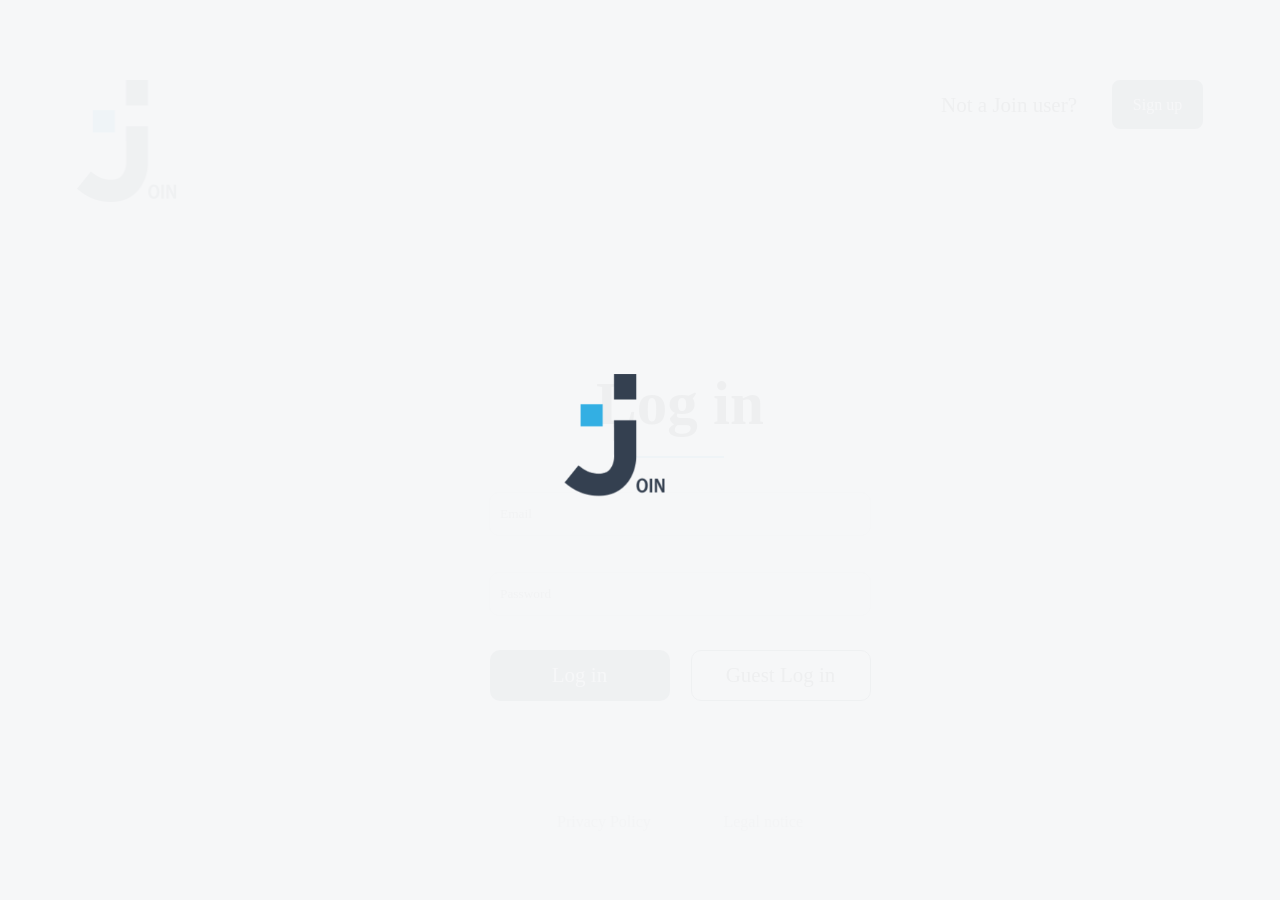
==== HTML/add-task.html @ b6048b2f "Initial commit" ====
<!DOCTYPE html>
<html lang="de">
  <head>
    <meta charset="UTF-8" />
    <meta name="viewport" content="width=device-width, initial-scale=1.0" />
    <link rel="preconnect" href="https://fonts.googleapis.com" />
    <link rel="preconnect" href="https://fonts.gstatic.com" crossorigin />
    <link
      href="https://fonts.googleapis.com/css2?family=Delius+Swash+Caps&family=Inter:ital,opsz,wght@0,14..32,100..900;1,14..32,100..900&family=Open+Sans:ital,wght@0,300..800;1,300..800&family=Raleway:ital,wght@0,100..900;1,100..900&display=swap"
      rel="stylesheet"
    />
    <link rel="icon" type="image/x-icon" href="../Assets/favIcon.png" />

    <link rel="stylesheet" href="../style.css" />
    <link rel="stylesheet" href="../CSS/header.css" />
    <link rel="stylesheet" href="../CSS/nav-bar.css" />
    <link rel="stylesheet" href="../CSS/add-task.css" />

    <script src="../script.js"></script>
    <script src="../JS/nav-bar.js"></script>
    <script src="../JS/header.js"></script>

    <title>Summary</title>
  </head>
  <body id="body" onload="userCheck()">
    <div id="frame">
      <div id="main-container">
        <div id="header" w3-include-html="../HTML/header.html"></div>
        <div id="main-content">
          <div class="hero">
            <div>
            <div class="title-arrow">
              <h1>Add Task</h1>
            </div>
            <div class="form-container">
              <div class="form-left">
                <div class="input-containers">
                  <p>Title<span>*</span></p>
                  <input class="title-input" type="text" placeholder="Enter a title" id="title-input" onchange="clearTitleError()"/>
                  <div class="erorr-msg" id="title-error"></div>
                </div>
                <div class="input-containers">
                  <p>Description<span>*</span></p>
                  <textarea class="description-input" placeholder="Enter a Description" id="description" onchange="clearDescriptionError()"></textarea>
                  <div class="erorr-msg description-error" id="description-error"></div>
                </div>
                <div class="input-containers" id="input-contacts">
                  <p>Assigned to</p>
                  <div onclick="openDropDownMenuUser(), addUserToTask()" class="drop-down">
                    <div>Select contacts to assign</div>
                    <div>
                      <img class="drop-down-arrow" id="drop-down-arrow-contacts" src="../Assets/arrow_drop_downaa (1).png" alt="Arrow down"/>
                    </div>
                  </div>
                  <div class="contact-list-container" id="contact-list"></div>
                  <div id="addedUers"></div>
                </div>
              </div>
              <hr />
              <div class="form-right">
                <div class="input-containers">
                  <p>Due date<span>*</span></p>
                  <input class="date-input" type="date" id="date-input" onchange="clearDateError()"/>
                  <div class="erorr-msg" id="date-error"></div>
                </div>
                <div class="prio-container">
                  <p>Prio</p>
                  <div class="prio-btn-container" id="prio-container">
                    <button onclick="changeColorPrioBtn('urgent')" id="btn-urgent" class="btn-prio-urgent">Urgent<img id="urgent-img" src="../Assets/prio_urgent.png" alt="Urgent"/></button>
                    <button onclick="changeColorPrioBtn('medium')" id="btn-medium" class="btn-prio-medium">Medium<img id="medium-img" src="../Assets/prio_medium.png" alt="Medium"/></button>
                    <button onclick="changeColorPrioBtn('low')" id="btn-low" class="btn-prio-low">Low<img id="low-img" src="../Assets/prio_low.png" alt="Low"/></button>
                  </div>
                </div>
                <div class="input-containers" id="input-category">
                  <p>Category<span>*</span></p>
                  <div class="drop-down" onclick="openDropDownMenuCategory()">
                    <div id="selected-category">Select task category</div>
                      <img class="drop-down-arrow" id="drop-down" src="../Assets/arrow_drop_downaa (1).png" alt="Arrow down"/>
                      <div class="erorr-msg category-error" id="category-error"></div>
                  </div>
                  <div class="category-options hidden" id="categorySelect">
                    <div onclick="selectCategory('Technical Task')">
                      Technical Task
                    </div>
                    <div onclick="selectCategory('User Story')">User Story</div>
                  </div>
                </div>
                <div class="input-containers">
                  <p>Subtasks</p>
                  <div class="subtask-container">
                    <input oninput="toggleButtonVisibility()" class="subtask-input" type="text" placeholder="Add new subtask" id="newSubtask"/>
                    <img onclick="toggleButtonVisibility(true)" id="plusButton" class="plus-img" src="../Assets/Subtasks +.png" alt=""/>
                    <button class="add-subtask" id="confirmButton" onclick="addSubtask()"><img src="../Assets/check_blue.png" alt="" /></button>
                    <span class="linie" id="linie" onclick="cancelSubtask()">|</span>
                    <button class="cancle-subtask" id="cancelButton" onclick="cancelSubtask()"><img src="../Assets/iconoir_cancel.png" alt="" /></button>
                  </div>
                  <div id="subtaskLabels" class="subtask-label-container"></div>
                  <p class="required">This field is required<span>*</span></p>
                </div>
              </div>
            </div>
            <div class="add-clear-task">
              <div>
                <p>This field is required<span>*</span></p>
              </div>
              <div class="clear-addTask-container">
                <button onclick="clearTask()" class="clear-btn">Clear <img src="../Assets/iconoir_cancel.png" alt=""/></button>
                <button onclick="checkAddTaks()" class="creatTask-btn">Creat Task <img src="../Assets/check.png" alt=""/></button>
              </div>
            </div>
          </div>
        </div>
      </div>
      </div>
      <div class="overlay-msg" id="add-task-msg">
        <div class="msg-box" id="msgBox">You added task sucsessfuly</div>
      </div>
      <div id="nav-bar" w3-include-html="../HTML/nav-bar.html"></div>
      <script src="../JS/add-task-subtask.js"></script>
      <script src="../JS/add-task.js"></script>
      <script src="../JS/add-task-prio.js"></script>
      <script src="../JS/template.js"></script>
    </div>
  </body>
</html>
---- style.css ----
* {
  box-sizing: border-box;
  margin: 0;
  font-family: inter;
}

body {
  display: flex;
  flex-direction: column;
}

a {
  text-decoration: none;
}

.clickable:hover {
  cursor: pointer;
}

#main-container {
  /* margin: 0 auto; Mihael */
  width: 100%;
  /* Mihael */
  position: relative;
  overflow-x: hidden;
}

#main-content {
  width: calc(100vw - 234px);
  max-width: calc(1440px - 234px);
  display: flex;
  flex-direction: column;
}

#frame {
  display: unset;
  background-color: #f6f7f8;
  width: 100%;
  justify-content: space-between;
  overflow-y: hidden;
  height: 100vh;

}

h1 {
  font-family: Inter;
  font-size: 61px;
  font-weight: 700;
  line-height: 73.2px;
}

h3 {
  font-size: 21px;
  font-weight: 400;
  line-height: 24px;
  text-align: center;
}

header {
  height: 80px;
  width: auto;
  display: flex;
  align-items: flex-start;
  padding: 80px 77px;
  justify-content: space-between;
}

.highlight-legal-documents {
  color: #29ABE2;
}

.header-logo {
  height: 39px;
  width: 32px;
}

button {
  cursor: pointer;
}

.user-button {
  display: flex;
  align-items: center;
  justify-content: center;
  height: 40px;
  width: 40px;
  border-radius: 100%;
  border: solid 3px #2a3647;
}

.user-button:hover {
  cursor: pointer;
}

.hero {
  padding-left: 16px;
  padding-right: 16px;
  padding-top: 110px;
  display: flex;
  justify-content: center;
  align-items: flex-start;
  flex-direction: column;
  gap: 20px;
}

h4 {
  font-size: 64px;
  font-weight: 600;
}

h5 {
  font-size: 10px;
}

.title-arrow {
  display: flex;
  justify-content: space-between;
  align-items: top;
  width: 100%;
}

.arrow-left {
  height: 32px;
  width: 32px;
}

.imprint-title {
  padding-bottom: 16px;
}

.email-div {
  padding-top: 16px;
}

h2 {
  font-size: 16px;
  font-weight: 800;
  text-align: left;
  text-underline-position: from-font;
  text-decoration-skip-ink: none;
}

.login-header {
  padding: 37px 38px;
}

.login-logo {
  position: relative;
  height: 122px;
  width: 100px;
}

input:focus {
  outline: none !important;
  border: 1px solid #29abe2;
}

.input-box {
  position: relative;
  height: 48px;
  width: 402px;
  display: flex;
  justify-content: space-between;
  align-items: center;
  padding: 0 10px;
}

.input-box input {
  border: solid 1px #d1d1d1;
  border-radius: 10px;
  height: 44px;
  width: 100%;
  padding-left: 10px;
  padding-right: 10px;
}

.input-img {
  position: absolute;
  right: 20px;
  height: 24px;
  width: 24px;
}

.show-password-img {
  cursor: pointer;
}

.input-box input:focus {
  outline: none !important;
  border: 1px solid #29abe2 !important;
}

.erorr-msg {
  display: none;
  font-size: 12px;
  color: red;
  padding-left: 12px;
  position: absolute;
  top: 50px;
}

.initials-circle-logo {
  display: inline-flex;
  justify-content: center;
  align-items: center;
  width: 40px;
  height: 40px;
  border-radius: 50%;
  color: #29abe2;
  font-weight: bold;
  font-size: 16px;
  margin: 5px;
  text-transform: uppercase;
}

.initials-circle-logo h3 {
  font-size: 20px;
  font-weight: 600;
}

.add-clear-task-mobile {
  display: none;
}

#click-privacy {
  transition: all 0.2s ease;
}

#click-legal {
  transition: all 0.2s ease;
}

.color-on-click {
  color: #29ABE2;
  font-weight: 800;
}

.color-on-click-hover:hover {
  color: #29ABE2;
  font-weight: 800;
}

.msg-box {
  height: 74px;
  width: 326px;
  position: absolute;
  background-color: #2a3647;
  display: flex;
  justify-content: center;
  align-items: center;
  color: white;
  font-size: 20px;
  border-radius: 20px;
  animation: overlaySlideIn 0.5s linear forwards;
  top: 50%;
  left: 50%;
  transform: translate(-50%, -50%);
}

.overlay-msg {
  display: none;
  position: absolute;
  top: 0;
  left: 0;
  height: 100vh;
  width: 100vw;
  background-color: rgba(0, 0, 0, 0.356);
  justify-content: center;
  align-items: center;
  z-index: 1000;
}

@keyframes overlaySlideIn {
  0% {
    top: 100%;
    left: 50%;
    transform: translate(-50%, 0);
  }

  100% {
    top: 50%;
    left: 50%;
    transform: translate(-50%, -50%);
  }
}

@media (max-width: 830px) {
  #main-content {
    height: calc(100vh - 160px);
    width: 100%;
  }

  .add-clear-task-mobile {
    display: flex;
    background-color: #f6f7f8;
    justify-content: flex-end;
    padding: 10px;
  }

  .add-clear-task-mobile p {
    display: none;
  }
}

@media (max-width: 680px) {
  h1 {
    font-size: 47px;
  }
}

@media (max-width: 500px) {
  .input-box {
    width: calc(100% - 32px);
  }

  .input-box input {
    width: 100%;
  }
}

@media (max-width: 340px) {
  h1 {
    font-size: 32px;
  }
}

.grid-container {
  display: grid;
  grid-template-columns: 41px 1fr;
  padding: 16px 0;
}

.grid-container div {
  padding: 0px;
}

.grid-container h1 {
  font-size: 24px;
}

@media screen and (min-width: 830px) {
  #frame {
    display: flex;
    flex-direction: row-reverse;
    justify-content: start;
    width: unset;
  }

  h5 {
    font-size: 14px;
  }

  .hero {
    padding-left: 96px;
    padding-top: 110px;
  }
}
---- CSS/header.css ----
#header {
  height: 80px;
  align-items: center;
  padding-left: 16px;
  padding-right: 16px;
  box-shadow: 0px 4px 4px 0px #0000001a;
  justify-content: space-between;
  position: sticky;
  top: -1px;
  background-color: white;
  z-index: 1000;
  display: flex;
}

.header-logo {
  height: 39px;
  width: 32px;
}

.user-button {
  display: flex;
  align-items: center;
  justify-content: center;
  height: 40px;
  width: 40px;
  border-radius: 100%;
  border: solid 2px #2a3647;
}

#header-center {
  display: none;
  font-weight: 400;
  font-size: 20px;
}

.header-right-logged-out {
  display: none;
}

.header-right-logged-in {
  display: flex;
  justify-content: space-between;
  align-items: center;
}

#help-button {
  display: none;
  padding-right: 16px;
}

/* User-Button Menue */
.usr-menu-box {
  background-color: #2A3647;
  color: #CDCDCD;
  text-decoration: none;
  border-radius: 20px 0px 20px 20px;
  padding: 18px 10px;
  display: flex;
  flex-direction: column;
  position: absolute;
  top: 96px;
  right: 10px;
  transition: all 250ms ease-in-out;
  box-shadow: 0px 0px 4px 0px #0000001A;
  z-index: 2;
  gap: 8px;
}

.usr-menu-closed {
  transform: translateX(calc(100% + 14px));
}

.usr-menu-button {
  color: #CDCDCD;
  background-color: #2a364700;
  border: unset;
  display: flex;
  padding: 8px 16px;
  font-size: 16px;
}

.usr-menu-button:hover {
  color: white;
}

.ar-overlay-box {
  position: fixed;
  top: 0;
  right: 0;
  bottom: 0;
  left: 0;
  display: none;
  z-index: 1;
}

.ar-overlay-closed {
  display: unset;
}

@media screen and (min-width: 830px) {
  #usr-menu-help-button {
    display: none;
  }

  #header-center {
    display: unset;
  }

  #header {
    justify-content: space-between !important;
  }
}

@media screen and (min-width: 830px) {
  #header-left {
    display: none;
  }

  #header {
    position: sticky;
    height: 96px;
    box-shadow: none;
    padding: 20px 40px 20px 116px;
    box-shadow: 0px 4px 4px 0px #0000001a;
    justify-content: flex-end;
  }

  #help-button {
    display: unset;
  }

  .user-button {
    height: 56px;
    width: 56px;
    border: solid 3px #2A3647;
  }

  #help-button-usr-menu {
    display: none;
  }
}
---- CSS/nav-bar.css ----
.menu-logged-in {
  display: flex;
  justify-content: space-between;
  align-items: center;
  padding: 2px 0;
}

.menu-logged-out {
  display: none;
}

#nav-bar {
  position: sticky;
  bottom: 0;
  background: #2a3647;
  color: #cdcdcd;
  box-shadow: 0px 0px 4px 0px #0000001a;
}

.frame-nav-bar-logged-in {
  display: flex;
  flex-direction: column;
  justify-content: space-between;
  align-items: center;
  height: 100%;
}

.frame-nav-bar-logged-out {
  display: flex;
  justify-content: space-between;
}

.legal-documents-logged-in {
  display: none;
  padding-bottom: 64px;
}

.legal-documents-logged-out {
  display: flex;
  gap: 4px;
}

.legal-documents-logged-out .nav-button {
  width: 100%;
  padding: 8px;
}

.log-in-logged-in {
  display: none;
}

#logo-nav-bar {
  display: none;
  padding: 64px 0;
}

#logo-nav-bar svg {
  height: 122px;
}

.nav-button {
  background-color: unset;
  border: none;
  padding: unset;
  display: flex;
  justify-content: center;
  flex-direction: column;
  align-items: center;
  width: 80px;
  height: 76px;
  transition: color 0.3s, fill 0.3s;
  color: #cdcdcd;
  font-size: 14px;
  border-radius: 16px;
}

#summary-button:hover #summary-img {
  background-image: url(../Assets/img/summary_w_L.png);
}

#board-button:hover #board-img {
  background-image: url(../Assets/img/board_w_L.png);
}

#add-task-button:hover #add-task-img {
  background-image: url(../Assets/img/add-task_w_L.png);
}

#contacts-button:hover #contacts-img {
  background-image: url(../Assets/img/contacts_w_L.png);
}

#log-in-button:hover #log-in-img {
  background-image: url(../Assets/img/log-in_w_L.png);
}

.nav-button:hover {
  background-color: #091931;
  color: white;
}

.nav-button-img {
  width: 24px;
  height: 24px;
  background-repeat: no-repeat;
  background-position: center;
  background-size: 24px;
}

#summary-img {
  background-image: url(../Assets/img/summary_g_L.png);
}

#board-img {
  background-image: url(../Assets/img/board_g_L.png);
}

#add-task-img {
  background-image: url(../Assets/img/add-task_g_L.png);
}

#contacts-img {
  background-image: url(../Assets/img/contacts_g_L.png);
}

#log-in-img {
  background-image: url(../Assets/img/log-in_g_L.png);
}

@media screen and (min-width: 382px) {
  .menu-logged-in {
    padding: 2px 2px;
    gap: 10px;
  }

  .frame-nav-bar-logged-out {
    padding: 0 16px;
  }
}

@media screen and (min-width: 830px) {
  #menu {
    flex-direction: column;
    align-items: center;
  }

  #nav-bar {
    height: 100vh;
    display: flex;
    flex-direction: column;
    justify-content: space-between;
    position: sticky;
    top: 0;
  }

  .nav-button {
    width: 232px;
    height: 46px;
    display: flex;
    flex-direction: unset;
    gap: 8px;
    border-radius: unset;
  }

  .nav-button-img {
    width: 32px;
    height: 32px;
    background-size: 32px;
    justify-content: center;
  }

  .nav-button p {
    width: 80px;
    display: flex;
    justify-content: start;
    font-size: 16px;
  }

  .nav-button:hover {
    border-radius: unset;
  }

  #logo-nav-bar {
    display: flex;
    justify-content: center;
  }

  #legal-documents {
    display: flex;
    flex-direction: column;
    justify-content: center;
    align-items: center;
    width: 100%;
  }

  #legal-documents p {
    padding-left: 52px;
    width: 100%;
  }

  .footer-button {
    padding: unset;

    display: flex;
    flex-direction: row;
    justify-content: start;
    align-items: start;

    align-items: center;
    width: 100%;
    height: 76px;
    transition: color 0.3s, fill 0.3s;
  }

  .footer-button-frame {
    display: flex;
    justify-content: center;
    flex-direction: unset;
    align-items: start;
    height: 76px;
    width: calc(232 - (2 * 53));
  }

  .footer-button svg {
    width: 30px;
    height: 30px;
  }

  .frame-nav-bar-logged-out {
    flex-direction: column;
    justify-content: space-between;
    padding: 0 0 64px;
    height: 100%;
  }

  .frame-nav-bar-logged-in {
    padding: 0 0 64px;
  }

  .legal-documents-logged-out .nav-button {
    width: 232px;
  }
}
---- CSS/add-task.css ----
.prio-container {
  display: flex;
  flex-direction: column;
  gap: 10px;
}

.prio-btn-container {
  display: flex;
  justify-content: space-between;
  padding-bottom: 16px;
}

.hero {
  display: block;
  padding-top: 110px;
  padding-left: 96px;
}

.form-container {
  display: flex;
  justify-content: space-between;
  padding-top: 48px;
  width: 100%;
}

.form-left {
  width: 440px;
}

.form-right {
  width: 440px;
}

.btn-prio-urgent {
  display: flex;
  justify-content: center;
  align-items: center;
  gap: 10px;
  height: 41px;
  width: 121px;
  background-color: #ffffff;
  border: none;
  box-shadow: 0px 0px 4px 0px #0000001a;
  border-radius: 8px;
}

.btn-prio-medium {
  display: flex;
  justify-content: center;
  align-items: center;
  gap: 10px;
  height: 41px;
  width: 121px;
  background-color: #ffa800;
  border: none;
  box-shadow: 0px 0px 4px 0px #0000001a;
  border-radius: 8px;
}

.btn-prio-low {
  display: flex;
  justify-content: center;
  align-items: center;
  gap: 10px;
  height: 41px;
  width: 121px;
  background-color: #ffffff;
  border: none;
  box-shadow: 0px 0px 4px 0px #0000001a;
  border-radius: 8px;
}

.clear-addTask-container {
  display: flex;
  flex-direction: row;
  justify-content: flex-end;
  padding-right: 16px;
  gap: 8px;
}

.clear-btn {
  height: 56px;
  width: 110px;
  border: solid #2a3647;
  background-color: #f6f7f8;
  border-radius: 10px;
  display: flex;
  align-items: center;
  justify-content: center;
  gap: 4px;
  font-size: 21px;
}

.creatTask-btn {
  height: 56px;
  width: 183px;
  color: white;
  background-color: #2a3647;
  border: solid #2a3647;
  border-radius: 10px;
  display: flex;
  align-items: center;
  justify-content: center;
  gap: 4px;
  font-size: 21px;
}

span {
  color: #ff8190;
}

.title-input {
  height: 40px;
  border: 1px solid #d1d1d1;
  border-radius: 10px;
  padding-left: 21px;
}

.add-subtask {
  position: absolute;
  right: 16px;
}

.linie {
  display: none;
  position: absolute;
  right: 44px;
  color: #d1d1d1;
}

.cancle-subtask {
  position: absolute;
  right: 50px;
}

.subtask-input {
  height: 40px;
  border: 1px solid #d1d1d1;
  border-radius: 10px;
  padding-left: 21px;
  width: 100%;
}

button {
  border: none;
  background: none;
  padding-block: 0;
  padding-inline: 0;
}

input::placeholder {
  font-size: 16px;
}

.input-containers {
  display: flex;
  flex-direction: column;
  gap: 8px;
  width: 396px;
  padding-bottom: 16px;
  position: relative;
  width: 100%;
}

.description-input {
  height: 88px;
  border: 1px solid #d1d1d1;
  border-radius: 10px;
  padding: 18px 21px;
  font-size: 16px;
}

.date-input {
  height: 40px;
  border: 1px solid #d1d1d1;
  border-radius: 10px;
  padding: 0 21px;
}

.drop-down {
  height: 48px;
  border: 1px solid #d1d1d1;
  display: flex;
  align-items: center;
  justify-content: space-between;
  border-radius: 8px;
  padding-left: 16px;
  cursor: pointer;
  background-color: white;
  box-shadow: 0 2px 5px rgba(0, 0, 0, 0.1);
}

.drop-down-arrow {
  height: 20px;
  padding-right: 16px;
}

/* Dropdown-Inhalt */
.category-options {
  width: 100%;
  border-radius: 8px;
  background-color: white;
  box-shadow: 0 4px 6px rgba(0, 0, 0, 0.1);
  z-index: 10;
  padding: 5px 0;
  border: none;
  /* Entfernt den Rahmen */
  position: absolute;
  top: 80px;
}

.category-options div {
  padding: 10px;
  cursor: pointer;
  border: none;
  /* Kein Rahmen um die Optionen */
  border-radius: 0;
}

.category-options div:hover {
  background-color: #f0f0f0;
}

/* Versteckt */
.hidden {
  display: none;
}

.subtask {
  display: flex;
  justify-content: space-between;
  width: 360px;
}

.subtask-label-container {
  display: flex;
  flex-direction: column;
  height: 100px;
  overflow-y: auto;
  gap: 8px;
}

.subtask-label {
  padding: 5px 10px;
  border-radius: 15px;
  font-size: 14px;
  display: inline-flex;
  align-items: center;
  gap: 5px;
}

.subtask-label button {
  background: none;
  border: none;
  cursor: pointer;
  font-size: 12px;
}

.images-container {
  display: none;
  justify-content: space-between;
  width: 60px
}

.subtask-label:hover .images-container {
  display: flex;
}

.subtask-label:hover {
  background-color: rgba(128, 128, 128, 0.151);
}

.subtask-label:hover input {
  background-color: rgba(128, 128, 128, 0);
}

.subtask-label input {
  border: none;
  background-color: #f6f7f8;
  width: 300px;
}

.contact-list-container {
  display: none;
  height: 250px;
  background-color: white;
  z-index: 1000;
  position: absolute;
  top: 80px;
  overflow: auto;
  overflow-x: hidden;
  width: 100%;
  flex-direction: column;
  gap: 5px;
}

.contact {
  width: 100%;
  display: flex;
  justify-content: space-between;
  align-items: center;
  padding: 0 16px;
  z-index: 5;
}

.contact:hover{
  cursor: pointer;
}

.name-and-img {
  display: flex;
  flex-direction: row;
  align-items: center;
  gap: 16px;
}

.initials-circle {
  display: inline-flex;
  justify-content: center;
  align-items: center;
  width: 40px;
  height: 40px;
  border-radius: 50%;
  color: white;
  font-weight: bold;
  font-size: 16px;
  margin: 5px;
  text-transform: uppercase;
}

.subtask-container {
  display: flex;
  align-items: center;
  border: solid 1px #d1d1d1;
  border-radius: 10px;
}

.subtask-container input {
  border: none;
}

hr{
  height: 340px;
}

.plus-img {
  position: absolute;
  right: 16px;
  height: 24px;
  width: 24px;
}

::-webkit-scrollbar {
  width: 10px;
}

/* Track */
::-webkit-scrollbar-track {
  border-radius: 10px;
}

/* Handle */
::-webkit-scrollbar-thumb {
  background: #a8a8a8;
  border-radius: 10px;
}

#add-task-img {
  background-image: url(../Assets/img/add-task_w_L.png);
}

#add-task-button {
  background-color: #091931;
  color: white;
}

#confirmButton {
  display: none;
}

#cancelButton {
  display: none;
}

.add-clear-task {
  display: flex;
  justify-content: space-between;
  align-items: flex-end;
  padding-top: 10px;
}

.required {
  display: none;
}

.confirm-subtask {
  display: none;
}

.erorr-msg{
  top: 70px;
}
.description-error{
  top: 120px;
}

.category-error{
  top: 80px;
  padding-left: 0;
}

.selected-user{
  background-color: #2a3647;
  border-radius: 10px;
  color: white;
}

@media (max-width: 1290px) {
  .form-container {
    gap: 10px;
  }
}

@media (max-width: 1040px) {
  .btn-prio-urgent {
    width: 90px;
  }

  .btn-prio-medium {
    width: 90px;
  }

  .btn-prio-low {
    width: 90px;
  }

  .subtask {
    width: 100%;
  }

  .subtask input {
    width: 100%;
  }
  .hero {
    padding-top: 48px;
    padding-left: 10px !important;
    padding-right: 10px !important;
    /* width: 100% */
  }
}

@media (max-width: 830px) {
  #frame {
    overflow-y: auto;
  }

  .form-container {
    flex-direction: column;
  }

  hr {
    display: none;
  }

  .btn-prio-urgent {
    width: 121px;
  }

  .btn-prio-medium {
    width: 121px;
  }

  .btn-prio-low {
    width: 121px;
  }

  #main-content {
    align-items: center;
  }

  .add-clear-task {
    /*  display: none; */
    position: sticky;
    background-color: #f6f7f8;
    bottom: 0px;
    padding: 10px;
  }

  .add-clear-task p {
    display: none;
  }

  .required {
    display: block;
  }

  #nav-bar {
    box-shadow: none;
  }

  .title-arrow {
    position: sticky;
    top: 82px;
    background-color: #f6f7f8;
    z-index: 1;
  }
}

@media screen and (min-width: 830px) {
  #add-task-button {
    border-radius: 0;
  }
}

@media(max-width: 520px){
  .hero{
    width: 100%;
  }
}

@media (max-width: 490px) {
  .form-left {
    width: 100%;
  }

  .form-right {
    width: 100%;
  }

  .subtask {
    width: 100%;
  }

  .subtask input {
    width: 100%;
  }
  .prio-btn-container{
    gap: 5px;
  }
}
.form-container{
  padding-left: 30px;
  padding-right: 30px;
}


@media (max-width: 370px) {
  .btn-prio-urgent {
    width: 80px;
    gap: 5px;
  }

  .btn-prio-medium {
    width: 80px;
    gap: 5px;
  }

  .btn-prio-low {
    width: 80px;
    gap: 5px;
  }
  .clear-btn{
    height: 46px;
    width: 90px;
  }
  .creatTask-btn{
    height: 46px;
    width: 140px;
  }
}

@media (max-width: 1220px) {
  #main-content {
    width: auto;
  }
}
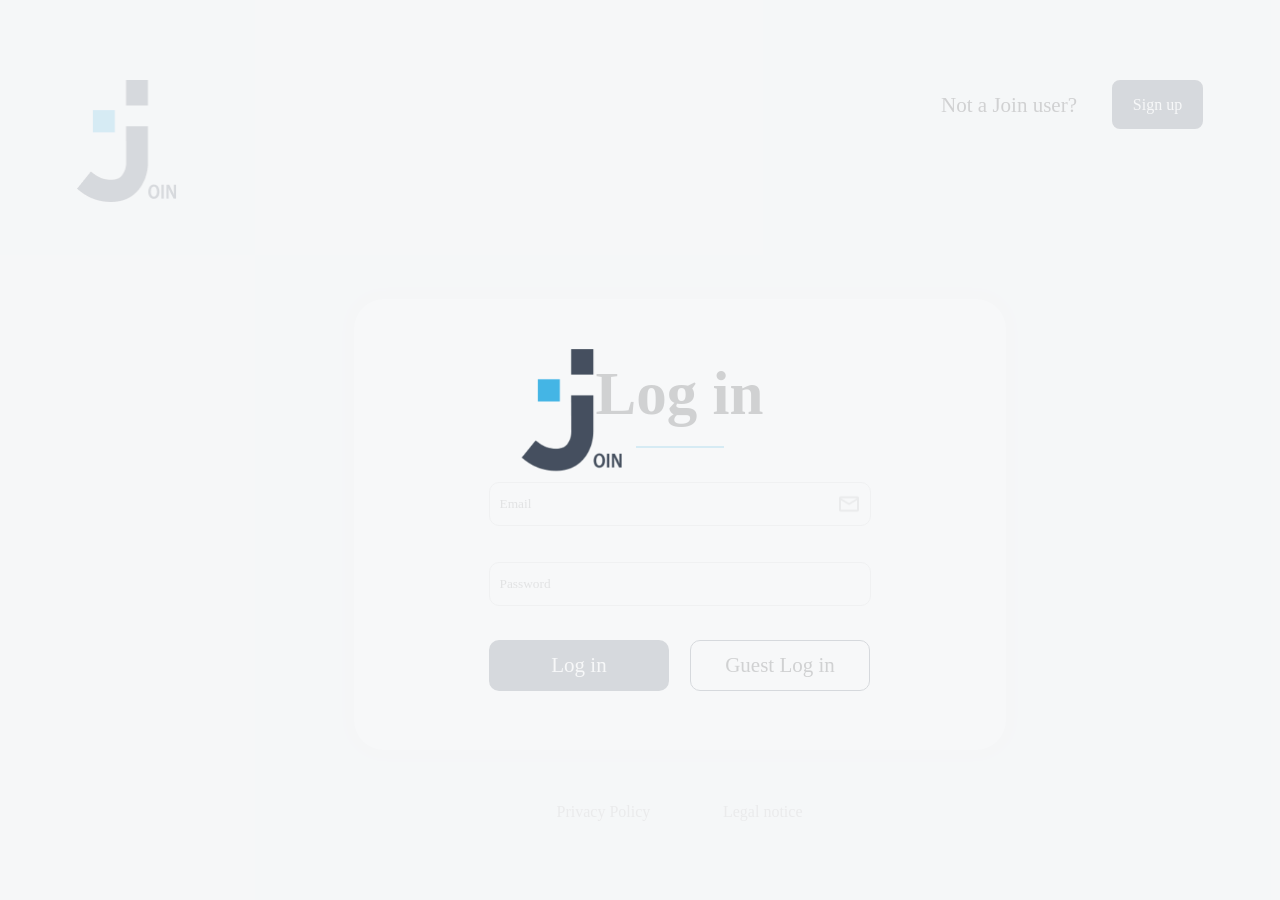
==== commit 9d56741d: "fixed-Task" ====
--- a/HTML/add-task.html
+++ b/HTML/add-task.html
@@ -44,6 +44,23 @@
                   <textarea class="description-input" placeholder="Enter a Description" id="description" onchange="clearDescriptionError()"></textarea>
                   <div class="erorr-msg description-error" id="description-error"></div>
                 </div>
+                <div class="input-containers">
+                  <p>Due date<span>*</span></p>
+                  <input class="date-input" type="date" id="date-input" onchange="clearDateError()"/>
+                  <div class="erorr-msg" id="date-error"></div>
+                </div>
+                
+              </div>
+              <hr />
+              <div class="form-right">
+                <div class="prio-container">
+                  <p>Prio</p>
+                  <div class="prio-btn-container" id="prio-container">
+                    <button onclick="changeColorPrioBtn('urgent')" id="btn-urgent" class="btn-prio-urgent">Urgent<img id="urgent-img" src="../Assets/prio_urgent.png" alt="Urgent"/></button>
+                    <button onclick="changeColorPrioBtn('medium')" id="btn-medium" class="btn-prio-medium">Medium<img id="medium-img" src="../Assets/prio_medium.png" alt="Medium"/></button>
+                    <button onclick="changeColorPrioBtn('low')" id="btn-low" class="btn-prio-low">Low<img id="low-img" src="../Assets/prio_low.png" alt="Low"/></button>
+                  </div>
+                </div>
                 <div class="input-containers" id="input-contacts">
                   <p>Assigned to</p>
                   <div onclick="openDropDownMenuUser(), addUserToTask()" class="drop-down">
@@ -54,22 +71,6 @@
                   </div>
                   <div class="contact-list-container" id="contact-list"></div>
                   <div id="addedUers"></div>
-                </div>
-              </div>
-              <hr />
-              <div class="form-right">
-                <div class="input-containers">
-                  <p>Due date<span>*</span></p>
-                  <input class="date-input" type="date" id="date-input" onchange="clearDateError()"/>
-                  <div class="erorr-msg" id="date-error"></div>
-                </div>
-                <div class="prio-container">
-                  <p>Prio</p>
-                  <div class="prio-btn-container" id="prio-container">
-                    <button onclick="changeColorPrioBtn('urgent')" id="btn-urgent" class="btn-prio-urgent">Urgent<img id="urgent-img" src="../Assets/prio_urgent.png" alt="Urgent"/></button>
-                    <button onclick="changeColorPrioBtn('medium')" id="btn-medium" class="btn-prio-medium">Medium<img id="medium-img" src="../Assets/prio_medium.png" alt="Medium"/></button>
-                    <button onclick="changeColorPrioBtn('low')" id="btn-low" class="btn-prio-low">Low<img id="low-img" src="../Assets/prio_low.png" alt="Low"/></button>
-                  </div>
                 </div>
                 <div class="input-containers" id="input-category">
                   <p>Category<span>*</span></p>
--- a/style.css
+++ b/style.css
@@ -95,7 +95,7 @@
 .hero {
   padding-left: 16px;
   padding-right: 16px;
-  padding-top: 110px;
+  padding-top: 90px;
   display: flex;
   justify-content: center;
   align-items: flex-start;
@@ -109,7 +109,7 @@
 }
 
 h5 {
-  font-size: 10px;
+  font-size: 14px;
 }
 
 .title-arrow {
@@ -351,7 +351,7 @@
   }
 
   .hero {
-    padding-left: 96px;
-    padding-top: 110px;
+    padding-left: 95px;
+    padding-top: 90px;
   }
 }
--- a/CSS/nav-bar.css
+++ b/CSS/nav-bar.css
@@ -233,9 +233,6 @@
     height: 100%;
   }
 
-  .frame-nav-bar-logged-in {
-    padding: 0 0 64px;
-  }
 
   .legal-documents-logged-out .nav-button {
     width: 232px;
--- a/CSS/add-task.css
+++ b/CSS/add-task.css
@@ -55,6 +55,7 @@
   border: none;
   box-shadow: 0px 0px 4px 0px #0000001a;
   border-radius: 8px;
+  color: white;
 }
 
 .btn-prio-low {
@@ -253,7 +254,7 @@
   background: none;
   border: none;
   cursor: pointer;
-  font-size: 12px;
+  font-size: 14px;
 }
 
 .images-container {
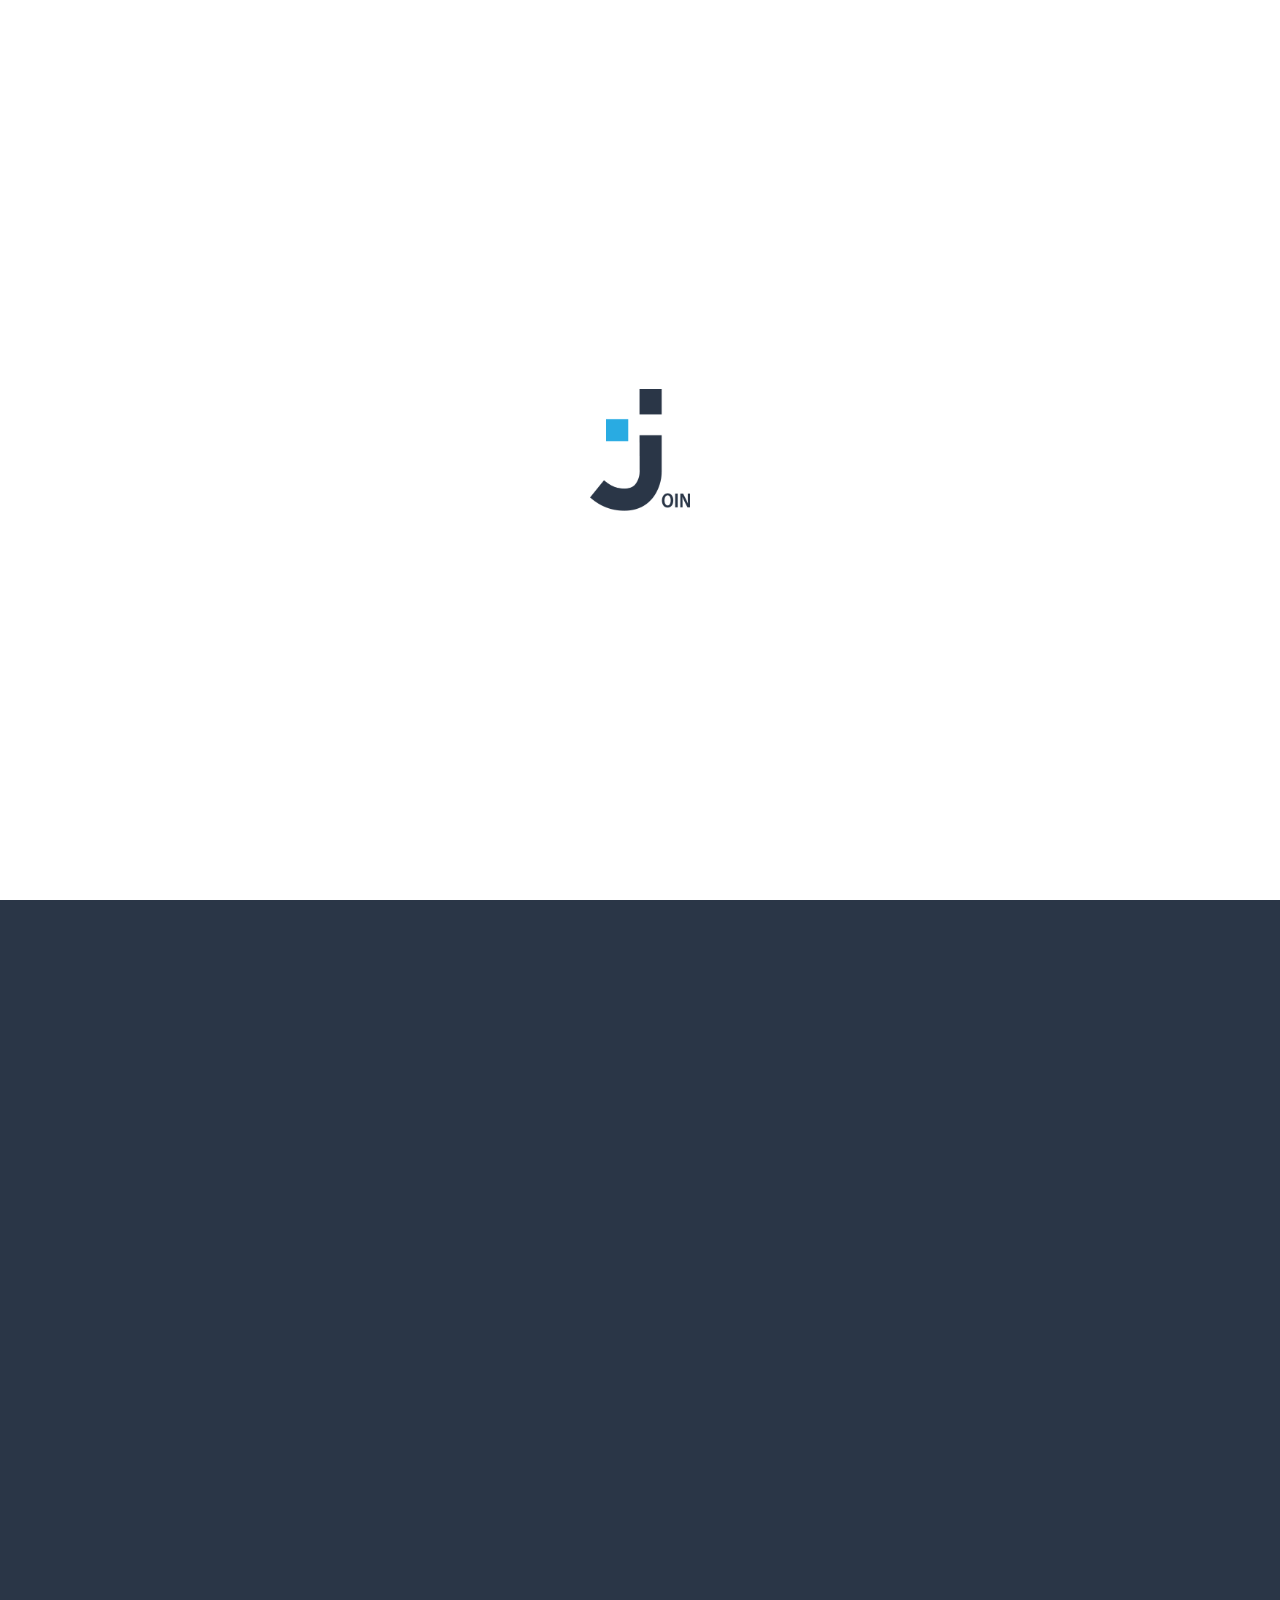
==== commit f4773b68: "add imgs and fixed index" ====
--- a/HTML/add-task.html
+++ b/HTML/add-task.html
@@ -28,7 +28,7 @@
         <div id="header" w3-include-html="../HTML/header.html"></div>
         <div id="main-content">
           <div class="hero">
-            <div>
+            <div class="add-task-content">
             <div class="title-arrow">
               <h1>Add Task</h1>
             </div>
--- a/style.css
+++ b/style.css
@@ -7,6 +7,7 @@
 body {
   display: flex;
   flex-direction: column;
+  background-color: #f6f7f8;
 }
 
 a {
@@ -31,16 +32,14 @@
   display: flex;
   flex-direction: column;
 }
-
 #frame {
-  display: unset;
-  background-color: #f6f7f8;
   width: 100%;
-  justify-content: space-between;
-  overflow-y: hidden;
-  height: 100vh;
-
-}
+  max-width: 1440px;
+  margin: 0 auto;
+  
+}
+
+
 
 h1 {
   font-family: Inter;
@@ -284,6 +283,7 @@
   }
 }
 
+
 @media (max-width: 830px) {
   #main-content {
     height: calc(100vh - 160px);
--- a/CSS/header.css
+++ b/CSS/header.css
@@ -10,6 +10,7 @@
   background-color: white;
   z-index: 1000;
   display: flex;
+  box-sizing: border-box;
 }
 
 .header-logo {
@@ -97,6 +98,30 @@
   display: unset;
 }
 
+@media screen and (min-width: 1441px) {
+  body::after {
+    content: "";
+    position: fixed;
+
+    top: 0;
+    left: 0;
+
+    width: 100vw;
+    height: 96px;
+    background-color: white;
+
+    box-shadow: 0px 4px 4px 0px #0000001a;
+
+    z-index: 0;
+    pointer-events: none;
+  }
+
+  #frame {
+    position: relative;
+    z-index: 1;
+  }
+}
+
 @media screen and (min-width: 830px) {
   #usr-menu-help-button {
     display: none;
@@ -119,9 +144,7 @@
   #header {
     position: sticky;
     height: 96px;
-    box-shadow: none;
     padding: 20px 40px 20px 116px;
-    box-shadow: 0px 4px 4px 0px #0000001a;
     justify-content: flex-end;
   }
 
--- a/CSS/nav-bar.css
+++ b/CSS/nav-bar.css
@@ -10,7 +10,7 @@
 }
 
 #nav-bar {
-  position: sticky;
+  position: relative;
   bottom: 0;
   background: #2a3647;
   color: #cdcdcd;
@@ -138,6 +138,18 @@
   }
 }
 
+@media screen and (min-width: 1441px) {
+  #nav-bar::before {
+    content: "";
+    position: absolute;
+    top: 0;
+    bottom: 0;
+    right: 100%;
+    width: calc((100vw - 1440px) / 2);
+    background-color: #2a3647;
+  }
+}
+
 @media screen and (min-width: 830px) {
   #menu {
     flex-direction: column;
--- a/CSS/add-task.css
+++ b/CSS/add-task.css
@@ -157,7 +157,6 @@
   display: flex;
   flex-direction: column;
   gap: 8px;
-  width: 396px;
   padding-bottom: 16px;
   position: relative;
   width: 100%;
@@ -196,7 +195,6 @@
   padding-right: 16px;
 }
 
-/* Dropdown-Inhalt */
 .category-options {
   width: 100%;
   border-radius: 8px;
@@ -205,7 +203,6 @@
   z-index: 10;
   padding: 5px 0;
   border: none;
-  /* Entfernt den Rahmen */
   position: absolute;
   top: 80px;
 }
@@ -214,7 +211,6 @@
   padding: 10px;
   cursor: pointer;
   border: none;
-  /* Kein Rahmen um die Optionen */
   border-radius: 0;
 }
 
@@ -222,7 +218,6 @@
   background-color: #f0f0f0;
 }
 
-/* Versteckt */
 .hidden {
   display: none;
 }
@@ -260,7 +255,7 @@
 .images-container {
   display: none;
   justify-content: space-between;
-  width: 60px
+  width: 60px;
 }
 
 .subtask-label:hover .images-container {
@@ -304,7 +299,7 @@
   z-index: 5;
 }
 
-.contact:hover{
+.contact:hover {
   cursor: pointer;
 }
 
@@ -340,7 +335,7 @@
   border: none;
 }
 
-hr{
+hr {
   height: 340px;
 }
 
@@ -355,12 +350,10 @@
   width: 10px;
 }
 
-/* Track */
 ::-webkit-scrollbar-track {
   border-radius: 10px;
 }
 
-/* Handle */
 ::-webkit-scrollbar-thumb {
   background: #a8a8a8;
   border-radius: 10px;
@@ -398,23 +391,29 @@
   display: none;
 }
 
-.erorr-msg{
+.erorr-msg {
   top: 70px;
 }
-.description-error{
+
+.description-error {
   top: 120px;
 }
 
-.category-error{
+.category-error {
   top: 80px;
   padding-left: 0;
 }
 
-.selected-user{
+.selected-user {
   background-color: #2a3647;
   border-radius: 10px;
   color: white;
 }
+
+
+/* =========================
+   RESPONSIVE
+========================= */
 
 @media (max-width: 1290px) {
   .form-container {
@@ -423,30 +422,21 @@
 }
 
 @media (max-width: 1040px) {
-  .btn-prio-urgent {
-    width: 90px;
-  }
-
-  .btn-prio-medium {
-    width: 90px;
-  }
-
+  .btn-prio-urgent,
+  .btn-prio-medium,
   .btn-prio-low {
     width: 90px;
   }
 
-  .subtask {
-    width: 100%;
-  }
-
+  .subtask,
   .subtask input {
     width: 100%;
   }
+
   .hero {
     padding-top: 48px;
     padding-left: 10px !important;
     padding-right: 10px !important;
-    /* width: 100% */
   }
 }
 
@@ -463,14 +453,8 @@
     display: none;
   }
 
-  .btn-prio-urgent {
-    width: 121px;
-  }
-
-  .btn-prio-medium {
-    width: 121px;
-  }
-
+  .btn-prio-urgent,
+  .btn-prio-medium,
   .btn-prio-low {
     width: 121px;
   }
@@ -480,10 +464,9 @@
   }
 
   .add-clear-task {
-    /*  display: none; */
     position: sticky;
     background-color: #f6f7f8;
-    bottom: 0px;
+    bottom: 0;
     padding: 10px;
   }
 
@@ -507,71 +490,50 @@
   }
 }
 
+@media (max-width: 520px) {
+  .hero {
+    width: 100%;
+  }
+}
+
+@media (max-width: 490px) {
+  .form-left,
+  .form-right {
+    width: 100%;
+  }
+
+  .prio-btn-container {
+    gap: 5px;
+  }
+}
+
+@media (max-width: 370px) {
+  .btn-prio-urgent,
+  .btn-prio-medium,
+  .btn-prio-low {
+    width: 80px;
+    gap: 5px;
+  }
+
+  .clear-btn {
+    height: 46px;
+    width: 90px;
+  }
+
+  .creatTask-btn {
+    height: 46px;
+    width: 140px;
+  }
+}
+
+@media (max-width: 1220px) {
+  #main-content {
+    width: auto;
+  }
+}
+
 @media screen and (min-width: 830px) {
   #add-task-button {
     border-radius: 0;
   }
-}
-
-@media(max-width: 520px){
-  .hero{
-    width: 100%;
-  }
-}
-
-@media (max-width: 490px) {
-  .form-left {
-    width: 100%;
-  }
-
-  .form-right {
-    width: 100%;
-  }
-
-  .subtask {
-    width: 100%;
-  }
-
-  .subtask input {
-    width: 100%;
-  }
-  .prio-btn-container{
-    gap: 5px;
-  }
-}
-.form-container{
-  padding-left: 30px;
-  padding-right: 30px;
-}
-
-
-@media (max-width: 370px) {
-  .btn-prio-urgent {
-    width: 80px;
-    gap: 5px;
-  }
-
-  .btn-prio-medium {
-    width: 80px;
-    gap: 5px;
-  }
-
-  .btn-prio-low {
-    width: 80px;
-    gap: 5px;
-  }
-  .clear-btn{
-    height: 46px;
-    width: 90px;
-  }
-  .creatTask-btn{
-    height: 46px;
-    width: 140px;
-  }
-}
-
-@media (max-width: 1220px) {
-  #main-content {
-    width: auto;
-  }
 }
